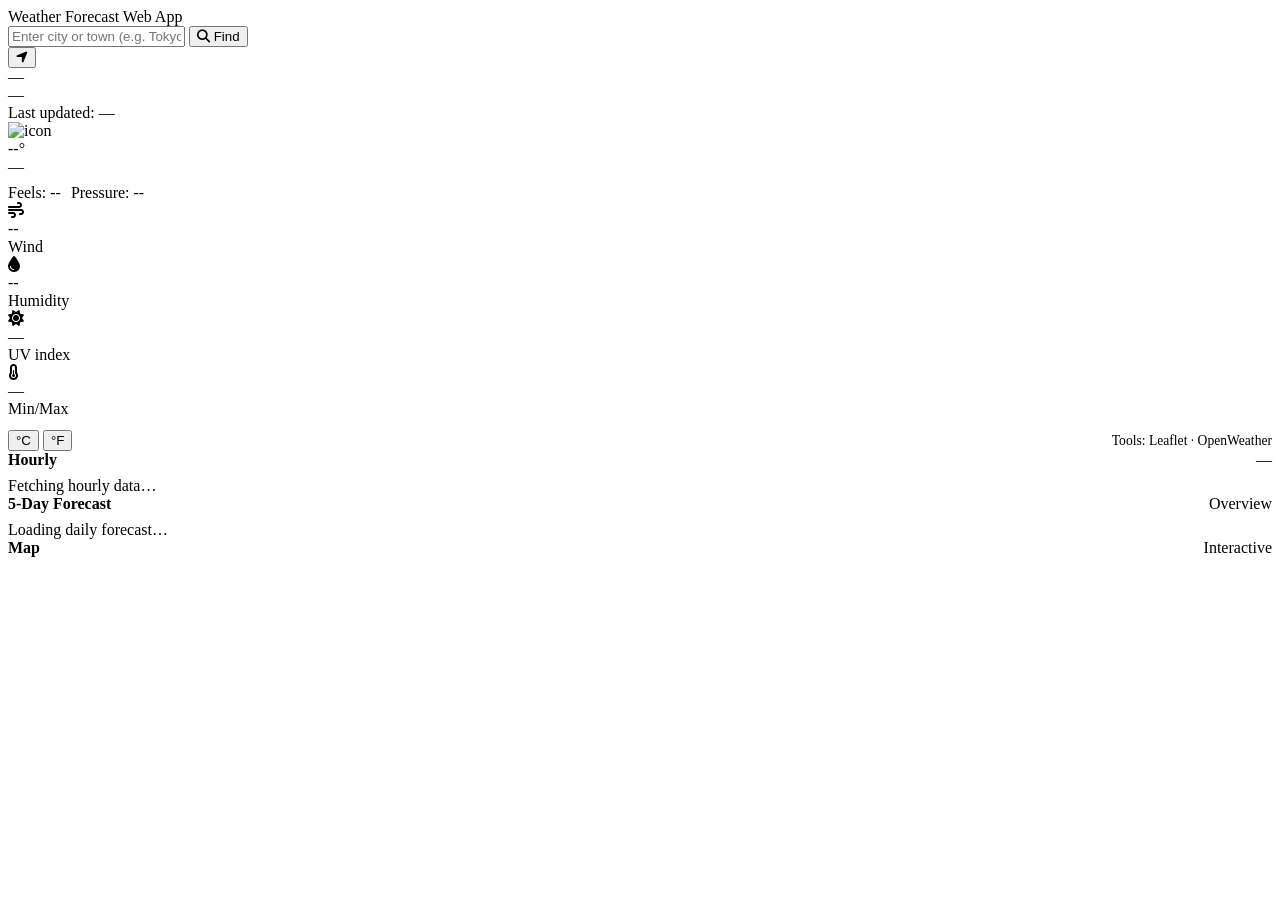
==== index.html @ a293e652 "Update and rename weather.html to index.html" ====
<!DOCTYPE html>
<html lang="en">
<head>
  <meta charset="utf-8" />
  <meta name="viewport" content="width=device-width, initial-scale=1" />
  <title>Weather Forecast Web App</title>

  <!-- Icons & fonts -->
  <link rel="stylesheet" href="https://cdnjs.cloudflare.com/ajax/libs/font-awesome/6.4.0/css/all.min.css"/>
  <link href="https://fonts.googleapis.com/css2?family=Inter:wght@300;400;600;700&display=swap" rel="stylesheet">

  <!-- Leaflet CSS -->
  <link rel="stylesheet" href="https://cdnjs.cloudflare.com/ajax/libs/leaflet/1.7.1/leaflet.min.css"/>

  <link rel="stylesheet" href="style.css">
</head>
<body>

  <div class="sky-app">

    <header class="app-header">
      <div class="brand">Weather Forecast Web App</div>
      <div class="controls">
        <div class="search-box">
          <input id="qInput" placeholder="Enter city or town (e.g. Tokyo)" autocomplete="off"/>
          <button id="searchBtn" class="btn"><i class="fas fa-search"></i> Find</button>
        </div>
        <button id="locBtn" class="btn ghost" title="Use my location"><i class="fas fa-location-arrow"></i></button>
      </div>
    </header>

    <section class="panel current-panel">
      <div class="location-row">
        <div>
          <div id="placeLabel" class="place">—</div>
          <div id="dateLabel" class="meta">—</div>
        </div>
        <div class="updated" id="lastUpdated">Last updated: —</div>
      </div>

      <div class="main-weather">
        <div class="big-icon"><img id="iconImg" src="" alt="icon"/></div>

        <div class="temp-block">
          <div id="tempLabel" class="temp-value">--°</div>
          <div id="descLabel" class="desc">—</div>
          <div style="display:flex;gap:10px;margin-top:8px;">
            <div id="feelsBlock" class="meta">Feels: --</div>
            <div id="pressureBlock" class="meta">Pressure: --</div>
          </div>
        </div>
      </div>

      <div class="stats-grid" aria-hidden="false">
        <div class="stat"><i class="fas fa-wind"></i><div><div class="val" id="windVal">--</div><div class="lbl">Wind</div></div></div>
        <div class="stat"><i class="fas fa-tint"></i><div><div class="val" id="humVal">--</div><div class="lbl">Humidity</div></div></div>
        <div class="stat"><i class="fas fa-sun"></i><div><div class="val" id="uvVal">—</div><div class="lbl">UV index</div></div></div>
        <div class="stat"><i class="fas fa-thermometer-half"></i><div><div class="val" id="minmaxVal">—</div><div class="lbl">Min/Max</div></div></div>
      </div>

      <div style="display:flex;justify-content:space-between;align-items:center;margin-top:12px;">
        <div class="units">
          <button id="metricBtn" class="unit-btn active">°C</button>
          <button id="imperialBtn" class="unit-btn">°F</button>
        </div>
        <div style="font-size:0.85rem;color:var(--muted)">Tools: Leaflet · OpenWeather</div>
      </div>
    </section>

    <aside class="right-column">
      <div class="panel">
        <div style="display:flex;justify-content:space-between;align-items:center;margin-bottom:8px;">
          <div style="font-weight:700">Hourly</div>
          <div class="meta" id="tzLabel">—</div>
        </div>
        <div id="hourList" class="hourly-scroll">
          <div class="loading"><div class="spinner"></div>Fetching hourly data…</div>
        </div>
      </div>

      <div class="panel">
        <div style="display:flex;justify-content:space-between;align-items:center;margin-bottom:8px;">
          <div style="font-weight:700">5-Day Forecast</div>
          <div class="meta">Overview</div>
        </div>
        <div id="dayList" style="display:flex;flex-direction:column;gap:8px;">
          <div class="loading"><div class="spinner"></div>Loading daily forecast…</div>
        </div>
      </div>

      <div class="panel map-wrap">
        <div style="display:flex;justify-content:space-between;align-items:center;margin-bottom:8px;">
          <div style="font-weight:700">Map</div>
          <div class="meta">Interactive</div>
        </div>
        <div id="mapArea" style="height:100%;width:100%"></div>
      </div>
    </aside>

  </div>

  <script src="https://cdnjs.cloudflare.com/ajax/libs/leaflet/1.7.1/leaflet.min.js"></script>
  <script src="https://cdnjs.cloudflare.com/ajax/libs/moment.js/2.29.4/moment.min.js"></script>
  <script src="script.js"></script>
</body>
</html>
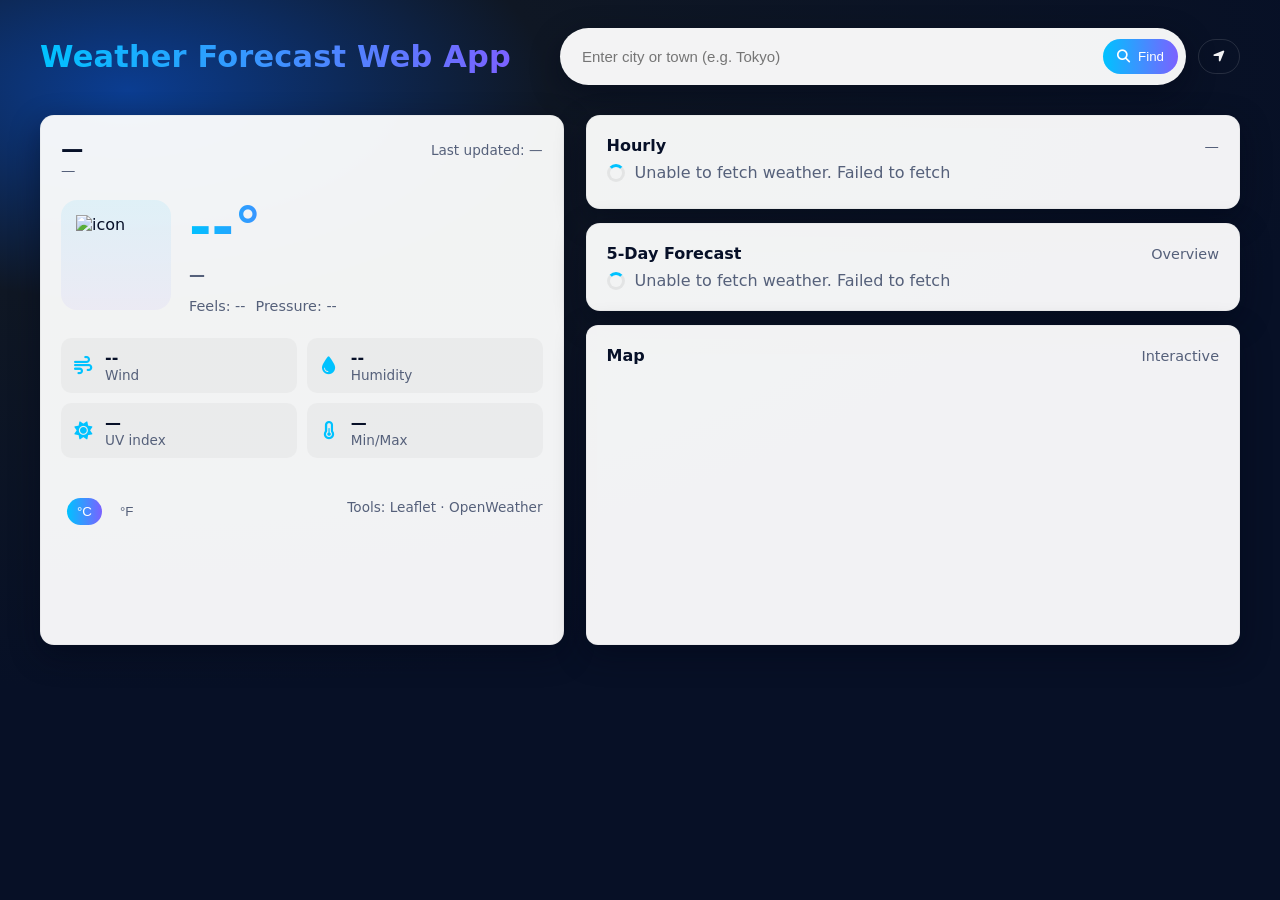
==== commit 2604e8ac: "Update index.html" ====
--- a/index.html
+++ b/index.html
@@ -99,8 +99,10 @@
 
   </div>
 
+  <!-- Libraries -->
   <script src="https://cdnjs.cloudflare.com/ajax/libs/leaflet/1.7.1/leaflet.min.js"></script>
   <script src="https://cdnjs.cloudflare.com/ajax/libs/moment.js/2.29.4/moment.min.js"></script>
+
   <script src="script.js"></script>
 </body>
 </html>
--- a/style.css
+++ b/style.css
@@ -0,0 +1,250 @@
+:root{
+  --bg-1: #0f1724;
+  --bg-2: #0b3d91;
+  --card: rgba(255,255,255,0.95);
+  --muted: #55607a;
+  --accent: #00c2ff;
+  --accent-2: #7b61ff;
+  --danger: #e74c3c;
+  --glass-shadow: 0 10px 30px rgba(2,6,23,0.45);
+  --smooth: 0.25s ease;
+}
+
+*{box-sizing:border-box;margin:0;padding:0}
+html,body{height:100%}
+body{
+  font-family: 'Inter', system-ui, -apple-system, "Segoe UI", Roboto, "Helvetica Neue", Arial;
+  background: radial-gradient(1200px 600px at 10% 10%, var(--bg-2) 0%, var(--bg-1) 35%, #071026 100%);
+  color:#071028;
+  padding:28px;
+  -webkit-font-smoothing:antialiased;
+}
+
+.sky-app{
+  max-width:1200px;
+  margin:0 auto;
+  display:grid;
+  grid-template-columns: 1fr 1.25fr;
+  gap:22px;
+}
+
+header.app-header{
+  grid-column:1/-1;
+  display:flex;
+  align-items:center;
+  justify-content:space-between;
+  gap:20px;
+  margin-bottom:8px;
+}
+
+.brand{
+  color:var(--card);
+  background:linear-gradient(90deg,var(--accent),var(--accent-2));
+  -webkit-background-clip:text;
+  -webkit-text-fill-color:transparent;
+  font-weight:700;
+  font-size:1.9rem;
+  letter-spacing:0.2px;
+}
+
+.controls{
+  display:flex;
+  gap:12px;
+  align-items:center;
+  width:min(680px, 70%);
+}
+
+.search-box{
+  flex:1;
+  display:flex;
+  gap:8px;
+  align-items:center;
+  background:var(--card);
+  border-radius:999px;
+  padding:8px;
+  box-shadow:var(--glass-shadow);
+}
+
+.search-box input{
+  flex:1;
+  border:none;
+  padding:12px 14px;
+  font-size:15px;
+  color:#0b1220;
+  background:transparent;
+  outline:none;
+  border-radius:999px;
+}
+
+.btn{
+  border: none;
+  background:linear-gradient(90deg,var(--accent),var(--accent-2));
+  color:white;
+  padding:10px 14px;
+  border-radius:999px;
+  cursor:pointer;
+  display:inline-flex;
+  gap:8px;
+  align-items:center;
+  transition:transform var(--smooth);
+}
+
+.btn:active{ transform: translateY(1px); }
+.btn.ghost{
+  background:transparent;
+  border:1px solid rgba(255,255,255,0.12);
+  color:var(--card);
+}
+
+.panel{
+  background:var(--card);
+  border-radius:14px;
+  padding:20px;
+  box-shadow:var(--glass-shadow);
+  border:1px solid rgba(10,12,18,0.03);
+  transition: transform var(--smooth), box-shadow var(--smooth);
+}
+.panel:hover{ transform: translateY(-6px); }
+
+.current-panel{
+  display:flex;
+  flex-direction:column;
+  gap:12px;
+}
+
+.location-row{
+  display:flex;
+  justify-content:space-between;
+  align-items:flex-start;
+  gap:12px;
+}
+
+.place{
+  color:#071028;
+  font-weight:700;
+  font-size:1.4rem;
+}
+.meta{
+  color:var(--muted);
+  font-size:0.9rem;
+}
+
+.main-weather{
+  display:flex;
+  align-items:center;
+  gap:18px;
+  margin-top:6px;
+}
+
+.big-icon{
+  width:110px;height:110px;
+  background:linear-gradient(180deg, rgba(0,194,255,0.08), rgba(123,97,255,0.06));
+  border-radius:16px;
+  display:flex;
+  align-items:center;
+  justify-content:center;
+}
+
+.big-icon img{ width:80px;height:80px; }
+
+.temp-block{
+  display:flex;
+  flex-direction:column;
+  gap:6px;
+}
+
+.temp-value{
+  font-size:3.4rem;
+  font-weight:800;
+  background:linear-gradient(90deg,var(--accent),var(--accent-2));
+  -webkit-background-clip:text;
+  -webkit-text-fill-color:transparent;
+}
+
+.desc{
+  font-weight:600;
+  color:var(--muted);
+  text-transform:capitalize;
+}
+
+.stats-grid{
+  display:grid;
+  grid-template-columns: repeat(2,1fr);
+  gap:10px;
+  margin-top:12px;
+}
+
+.stat{
+  background:rgba(9,15,24,0.03);
+  border-radius:10px;
+  padding:10px;
+  display:flex;
+  gap:10px;
+  align-items:center;
+}
+.stat i{ color:var(--accent); font-size:18px; width:24px; text-align:center; }
+.stat .val{ font-weight:700; color:#071028; }
+.stat .lbl{ font-size:0.85rem; color:var(--muted); }
+
+.units{
+  display:flex;
+  gap:8px;
+  margin-top:10px;
+  align-self:flex-start;
+  background:transparent;
+  padding:6px;
+  border-radius:999px;
+}
+.unit-btn{
+  border:none;background:transparent;color:var(--muted);padding:6px 10px;border-radius:999px;cursor:pointer;
+}
+.unit-btn.active{ color:#0b1220;background:linear-gradient(90deg,var(--accent),var(--accent-2));color:white; }
+
+.updated{
+  font-size:0.85rem;color:var(--muted);margin-top:6px;
+}
+
+.right-column{ display:flex;flex-direction:column; gap:14px; }
+
+.hourly-scroll{
+  display:flex;
+  gap:12px;
+  overflow-x:auto;
+  padding-bottom:6px;
+}
+
+.hour-card{
+  min-width:110px;
+  background:rgba(9,15,24,0.03);
+  border-radius:10px;
+  padding:10px;
+  text-align:center;
+}
+.hour-card img{ width:48px;height:48px; }
+
+.day-card{
+  background:rgba(9,15,24,0.03);
+  border-radius:10px;
+  padding:10px;
+  display:flex;
+  align-items:center;
+  justify-content:space-between;
+  gap:8px;
+}
+
+.map-wrap{ height:320px; border-radius:12px; overflow:hidden; }
+
+.loading{
+  display:flex;align-items:center;gap:10px;color:var(--muted);
+}
+.spinner{
+  width:18px;height:18px;border-radius:50%;border:3px solid rgba(0,0,0,0.06);border-top-color:var(--accent);animation:spin 1s linear infinite;
+}
+@keyframes spin{to{transform:rotate(360deg)}}
+
+@media (max-width:980px){
+  .sky-app{ grid-template-columns: 1fr; padding-bottom:40px; }
+  header.app-header{ flex-direction:column; align-items:stretch; gap:12px; }
+  .controls{ width:100% }
+  .map-wrap{ height:260px; }
+}
